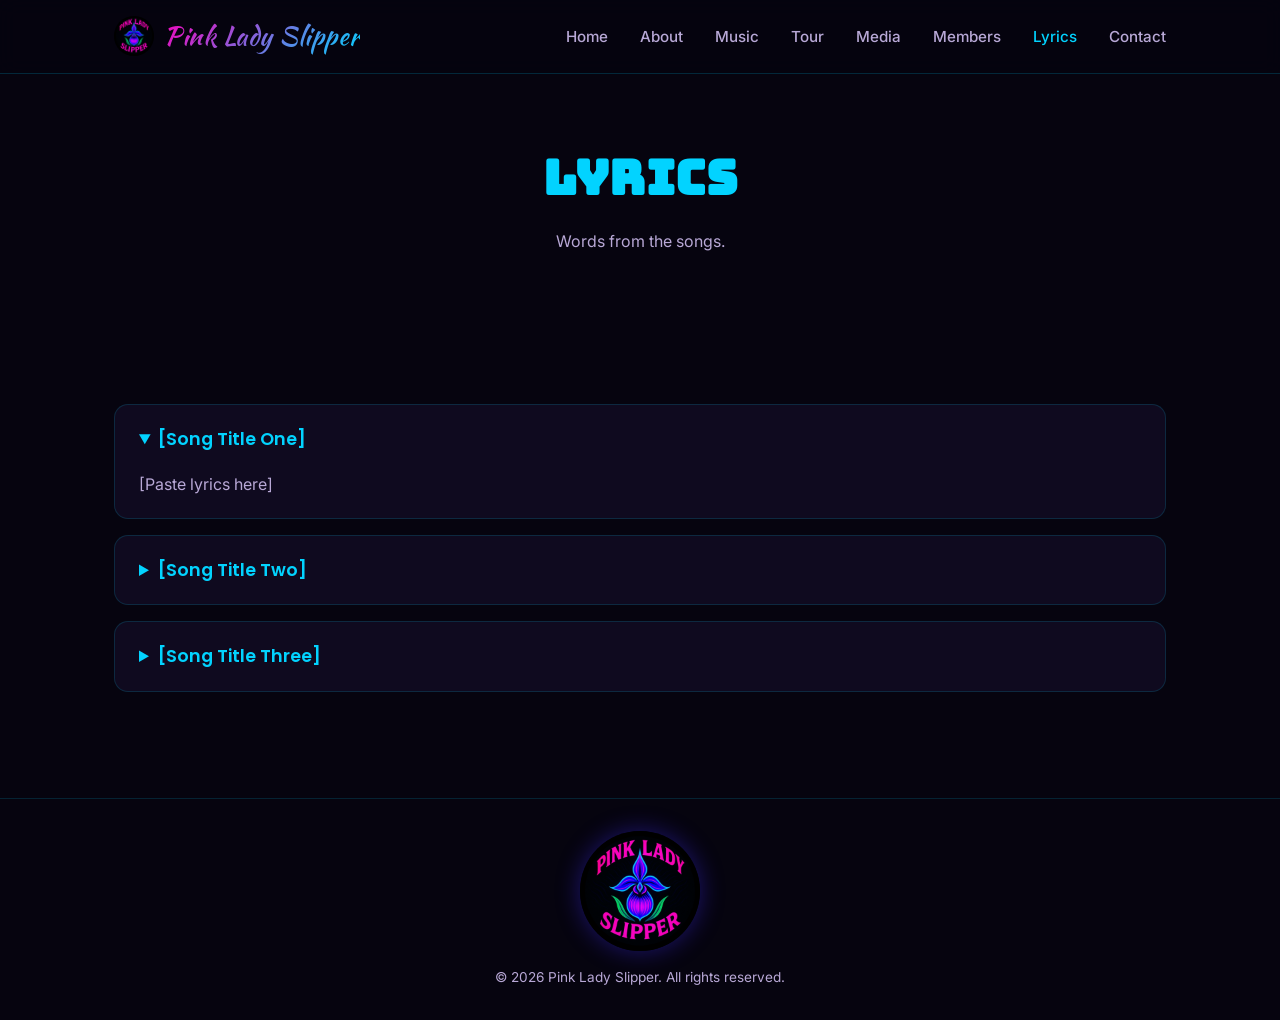
==== lyrics.html @ 51629873 "Rename Gallery to Media, add Members and Lyrics pages Adds members.html and lyrics.html as new pages" ====
<!DOCTYPE html>
<html lang="en">
<head>
  <meta charset="UTF-8" />
  <meta name="viewport" content="width=device-width, initial-scale=1.0" />
  <title>Lyrics — Pink Lady Slipper</title>
  <meta name="description" content="Song lyrics from Pink Lady Slipper." />
  <link rel="preconnect" href="https://fonts.googleapis.com" />
  <link rel="preconnect" href="https://fonts.gstatic.com" crossorigin />
  <link href="https://fonts.googleapis.com/css2?family=Kaushan+Script&family=Bungee&family=Poppins:wght@600;700;800&family=Inter:wght@400;500;600&display=swap" rel="stylesheet" />
  <link rel="stylesheet" href="styles.css" />
</head>
<body>

  <!-- NAV -->
  <header class="site-header">
    <nav class="navbar">
      <a href="index.html#home" class="logo-group">
        <img src="images/logo.webp" alt="Pink Lady Slipper" class="badge-mark badge-mark-small" />
        <span class="logo">Pink Lady Slipper</span>
      </a>
      <button class="nav-toggle" id="navToggle" aria-label="Toggle navigation" aria-expanded="false">
        <span></span><span></span><span></span>
      </button>
      <ul class="nav-links" id="navLinks">
        <li><a href="index.html#home">Home</a></li>
        <li><a href="index.html#about">About</a></li>
        <li><a href="index.html#music">Music</a></li>
        <li><a href="index.html#tour">Tour</a></li>
        <li><a href="index.html#media">Media</a></li>
        <li><a href="members.html">Members</a></li>
        <li><a href="lyrics.html" class="active">Lyrics</a></li>
        <li><a href="index.html#contact">Contact</a></li>
      </ul>
    </nav>
  </header>

  <!-- PAGE HEADER -->
  <section class="page-header">
    <div class="container">
      <h1 class="page-title">Lyrics</h1>
      <p class="page-subtitle">Words from the songs.</p>
    </div>
  </section>

  <!-- LYRICS -->
  <section class="section">
    <div class="container">
      <!--
        TODO: Add your own songs below. Each .lyrics-entry is one song —
        replace the placeholder title and paste your lyrics into the
        .lyrics-body <pre> block, keeping line breaks as-is.
      -->
      <details class="lyrics-entry" open>
        <summary class="lyrics-title">[Song Title One]</summary>
        <pre class="lyrics-body">[Paste lyrics here]</pre>
      </details>

      <details class="lyrics-entry">
        <summary class="lyrics-title">[Song Title Two]</summary>
        <pre class="lyrics-body">[Paste lyrics here]</pre>
      </details>

      <details class="lyrics-entry">
        <summary class="lyrics-title">[Song Title Three]</summary>
        <pre class="lyrics-body">[Paste lyrics here]</pre>
      </details>
    </div>
  </section>

  <footer class="site-footer">
    <img src="images/logo.webp" alt="Pink Lady Slipper" class="badge-mark badge-mark-large" />
    <p>&copy; <span id="year"></span> Pink Lady Slipper. All rights reserved.</p>
  </footer>

  <script src="script.js"></script>
</body>
</html>
---- styles.css ----
:root {
  --color-bg: #06040f;
  --color-bg-alt: #0f0a1f;
  --color-primary: #f602bc;
  --color-secondary: #02d3ff;
  --color-accent: #02d565;
  --color-maroon: #b0128f;
  --color-cream: #f5f0ff;
  --color-neon-blue: #3d2bff;
  --color-neon-purple: #7b2ffc;
  --color-neon-green: #02d565;
  --color-badge-bg: #050308;
  --color-text: #f7f2ff;
  --color-text-muted: #b8a8d6;
  --font-script: 'Kaushan Script', cursive;
  --font-poster: 'Bungee', sans-serif;
  --font-display: 'Poppins', sans-serif;
  --font-body: 'Inter', sans-serif;
  --max-width: 1100px;
}

* {
  box-sizing: border-box;
  margin: 0;
  padding: 0;
}

html {
  scroll-behavior: smooth;
}

body {
  background: var(--color-bg);
  color: var(--color-text);
  font-family: var(--font-body);
  line-height: 1.6;
}

img {
  max-width: 100%;
  display: block;
}

a {
  color: inherit;
  text-decoration: none;
}

.container {
  max-width: var(--max-width);
  margin: 0 auto;
  padding: 0 24px;
}

/* Buttons */
.btn {
  display: inline-block;
  padding: 14px 28px;
  border-radius: 999px;
  font-weight: 600;
  font-family: var(--font-display);
  transition: transform 0.2s ease, box-shadow 0.2s ease;
  border: 2px solid transparent;
}

.btn:hover {
  transform: translateY(-2px);
}

.btn-primary {
  background: linear-gradient(135deg, var(--color-primary), var(--color-secondary));
  color: #10061a;
  box-shadow: 0 8px 24px rgba(246, 2, 188, 0.35);
  border: none;
  padding: 16px 30px;
}

.btn-outline {
  border-color: var(--color-secondary);
  color: var(--color-secondary);
}

.btn-outline:hover {
  background: var(--color-secondary);
  color: #10061a;
}

.btn-small {
  padding: 10px 20px;
  font-size: 0.85rem;
  background: var(--color-accent);
  color: var(--color-cream);
  border: none;
}

.btn-small:hover {
  background: var(--color-maroon);
}

/* Header / Nav */
.site-header {
  position: fixed;
  top: 0;
  left: 0;
  right: 0;
  z-index: 100;
  background: rgba(6, 4, 15, 0.82);
  backdrop-filter: blur(10px);
  border-bottom: 1px solid rgba(2, 211, 255, 0.18);
}

.navbar {
  max-width: var(--max-width);
  margin: 0 auto;
  display: flex;
  align-items: center;
  justify-content: space-between;
  padding: 16px 24px;
}

.logo-group {
  display: flex;
  align-items: center;
  gap: 10px;
}

.logo {
  font-family: var(--font-script);
  font-weight: 400;
  font-size: 1.6rem;
  letter-spacing: 0.5px;
  background: linear-gradient(135deg, var(--color-primary), var(--color-secondary));
  -webkit-background-clip: text;
  background-clip: text;
  color: transparent;
}

/* Badge mark */
.badge-mark {
  border-radius: 50%;
  object-fit: cover;
}

.badge-mark-small {
  width: 40px;
  height: 40px;
  flex-shrink: 0;
}

.badge-mark-large {
  width: 120px;
  height: 120px;
  margin: 0 auto 16px;
  display: block;
  box-shadow: 0 0 24px rgba(61, 43, 255, 0.4);
}

.nav-links {
  display: flex;
  gap: 32px;
  list-style: none;
}

.nav-links a {
  font-weight: 500;
  font-size: 0.95rem;
  color: var(--color-text-muted);
  transition: color 0.2s ease;
}

.nav-links a:hover {
  color: var(--color-secondary);
}

.nav-toggle {
  display: none;
  flex-direction: column;
  gap: 5px;
  background: none;
  border: none;
  cursor: pointer;
  padding: 4px;
}

.nav-toggle span {
  width: 24px;
  height: 2px;
  background: var(--color-text);
  border-radius: 2px;
}

/* Hero */
.hero {
  position: relative;
  min-height: 100vh;
  display: flex;
  align-items: center;
  justify-content: center;
  text-align: center;
  padding: 100px 24px 60px;
  overflow: hidden;
  background:
    radial-gradient(circle at 20% 15%, rgba(246, 2, 188, 0.35), transparent 50%),
    radial-gradient(circle at 80% 85%, rgba(61, 43, 255, 0.35), transparent 55%),
    radial-gradient(circle at 50% 50%, rgba(2, 213, 101, 0.15), transparent 60%),
    var(--color-bg);
}

.hero::before {
  content: '';
  position: absolute;
  inset: 0;
  background-image:
    radial-gradient(1.5px 1.5px at 10% 20%, var(--color-cream), transparent),
    radial-gradient(1.5px 1.5px at 25% 60%, var(--color-cream), transparent),
    radial-gradient(2px 2px at 40% 30%, var(--color-cream), transparent),
    radial-gradient(1.5px 1.5px at 60% 15%, var(--color-cream), transparent),
    radial-gradient(2px 2px at 75% 45%, var(--color-cream), transparent),
    radial-gradient(1.5px 1.5px at 85% 75%, var(--color-cream), transparent),
    radial-gradient(1.5px 1.5px at 15% 85%, var(--color-cream), transparent),
    radial-gradient(2px 2px at 55% 90%, var(--color-cream), transparent),
    radial-gradient(1.5px 1.5px at 92% 25%, var(--color-cream), transparent);
  opacity: 0.5;
  pointer-events: none;
}

.hero-content {
  position: relative;
  z-index: 1;
}

.hero-content h1 {
  font-family: var(--font-script);
  font-weight: 400;
  font-size: clamp(2.8rem, 9vw, 6rem);
  letter-spacing: 1px;
  background: linear-gradient(135deg, var(--color-cream), var(--color-secondary), var(--color-primary));
  -webkit-background-clip: text;
  background-clip: text;
  color: transparent;
  line-height: 1.15;
}

.tagline {
  margin-top: 20px;
  font-size: clamp(1rem, 2.5vw, 1.3rem);
  color: var(--color-text-muted);
}

.hero-buttons {
  margin-top: 36px;
  display: flex;
  gap: 18px;
  justify-content: center;
  flex-wrap: wrap;
}

/* Sections */
.section {
  padding: 90px 0;
}

.section-alt {
  background: var(--color-bg-alt);
}

.section-title {
  font-family: var(--font-poster);
  font-size: clamp(1.5rem, 3.4vw, 2.3rem);
  font-weight: 400;
  letter-spacing: 0.5px;
  margin-bottom: 16px;
  color: var(--color-secondary);
}

.section-subtitle {
  color: var(--color-text-muted);
  margin-bottom: 40px;
  max-width: 560px;
}

/* About */
.about-grid {
  display: grid;
  grid-template-columns: 1fr 1.4fr;
  gap: 48px;
  align-items: center;
}

.about-text p {
  color: var(--color-text-muted);
  margin-bottom: 18px;
}

/* Placeholder photos */
.photo-placeholder {
  background: var(--color-cream);
  border: 2px dashed var(--color-maroon);
  border-radius: 10px;
  display: flex;
  align-items: center;
  justify-content: center;
  color: var(--color-maroon);
  font-family: var(--font-display);
  font-weight: 600;
  min-height: 280px;
  text-align: center;
}

.photo-placeholder.square {
  min-height: 240px;
  aspect-ratio: 1 / 1;
}

.about-photo-img {
  width: 100%;
  border-radius: 10px;
  border: 2px solid var(--color-maroon);
  object-fit: cover;
  box-shadow: 0 0 24px rgba(123, 47, 252, 0.3);
}

/* Music */
.music-grid {
  display: grid;
  grid-template-columns: repeat(auto-fit, minmax(240px, 1fr));
  gap: 32px;
}

.release-card h3 {
  margin-top: 18px;
  font-family: var(--font-display);
  font-size: 1.2rem;
}

.release-meta {
  color: var(--color-text-muted);
  font-size: 0.9rem;
  margin: 6px 0 16px;
}

.release-links {
  display: flex;
  gap: 10px;
  flex-wrap: wrap;
}

/* Tour */
.tour-list {
  list-style: none;
  display: flex;
  flex-direction: column;
  gap: 12px;
}

.tour-date {
  display: flex;
  align-items: center;
  gap: 24px;
  padding: 20px 24px;
  background: var(--color-bg-alt);
  border-radius: 14px;
  border: 1px solid rgba(2, 211, 255, 0.15);
  border-left: 3px solid var(--color-accent);
  flex-wrap: wrap;
}

.tour-date .date {
  font-family: var(--font-display);
  font-weight: 700;
  color: var(--color-secondary);
  min-width: 130px;
}

.tour-date .venue {
  flex: 1;
  color: var(--color-text);
}

/* Media */
.media-grid {
  display: grid;
  grid-template-columns: repeat(auto-fit, minmax(200px, 1fr));
  gap: 20px;
}

.media-item {
  min-height: 220px;
  border-radius: 12px;
}

/* Contact */
.contact-grid {
  display: flex;
  flex-direction: column;
  align-items: flex-start;
  gap: 24px;
}

.social-links {
  display: flex;
  gap: 24px;
  flex-wrap: wrap;
}

.social-links a {
  color: var(--color-text-muted);
  font-weight: 600;
  transition: color 0.2s ease;
}

.social-links a:hover {
  color: var(--color-primary);
}

/* Page header (secondary pages) */
.page-header {
  padding: 140px 0 60px;
  text-align: center;
}

.page-title {
  font-family: var(--font-poster);
  font-size: clamp(2rem, 5vw, 3rem);
  color: var(--color-secondary);
  letter-spacing: 0.5px;
}

.page-subtitle {
  margin-top: 12px;
  color: var(--color-text-muted);
}

/* Members */
.member-grid {
  display: grid;
  grid-template-columns: repeat(auto-fit, minmax(240px, 1fr));
  gap: 40px;
}

.member-card h3 {
  margin-top: 18px;
  font-family: var(--font-display);
  font-size: 1.2rem;
}

.member-role {
  color: var(--color-secondary);
  font-size: 0.9rem;
  font-weight: 600;
  margin: 6px 0 12px;
}

.member-bio {
  color: var(--color-text-muted);
}

/* Lyrics */
.lyrics-entry {
  background: var(--color-bg-alt);
  border: 1px solid rgba(2, 211, 255, 0.15);
  border-radius: 14px;
  padding: 20px 24px;
  margin-bottom: 16px;
}

.lyrics-title {
  font-family: var(--font-display);
  font-weight: 600;
  font-size: 1.1rem;
  color: var(--color-secondary);
  cursor: pointer;
}

.lyrics-body {
  margin-top: 16px;
  color: var(--color-text-muted);
  font-family: var(--font-body);
  white-space: pre-wrap;
  line-height: 1.8;
}

/* Nav active state */
.nav-links a.active {
  color: var(--color-secondary);
}

/* Footer */
.site-footer {
  text-align: center;
  padding: 32px 24px;
  color: var(--color-text-muted);
  font-size: 0.85rem;
  border-top: 1px solid rgba(2, 211, 255, 0.15);
}

/* Responsive */
@media (max-width: 768px) {
  .nav-toggle {
    display: flex;
  }

  .nav-links {
    position: absolute;
    top: 100%;
    left: 0;
    right: 0;
    background: var(--color-bg-alt);
    flex-direction: column;
    align-items: center;
    padding: 24px;
    gap: 20px;
    display: none;
  }

  .nav-links.open {
    display: flex;
  }

  .about-grid {
    grid-template-columns: 1fr;
  }
}
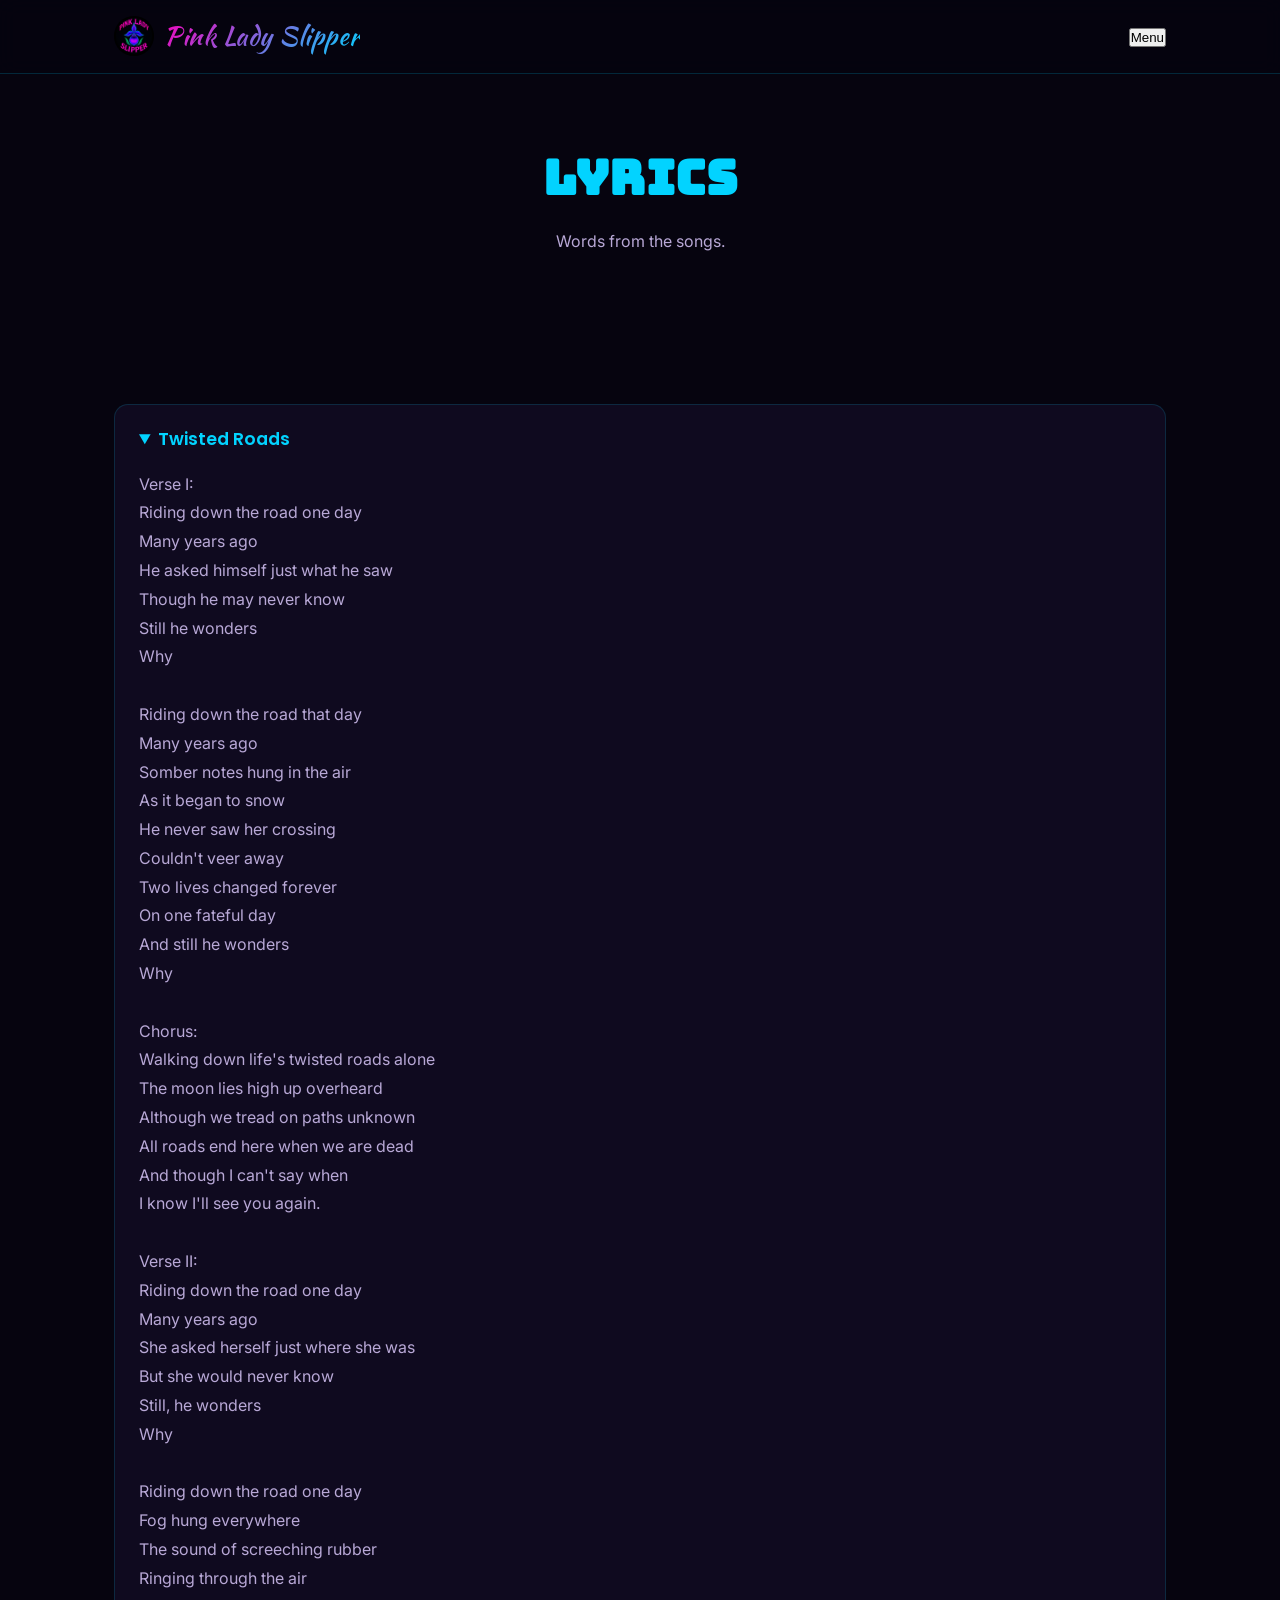
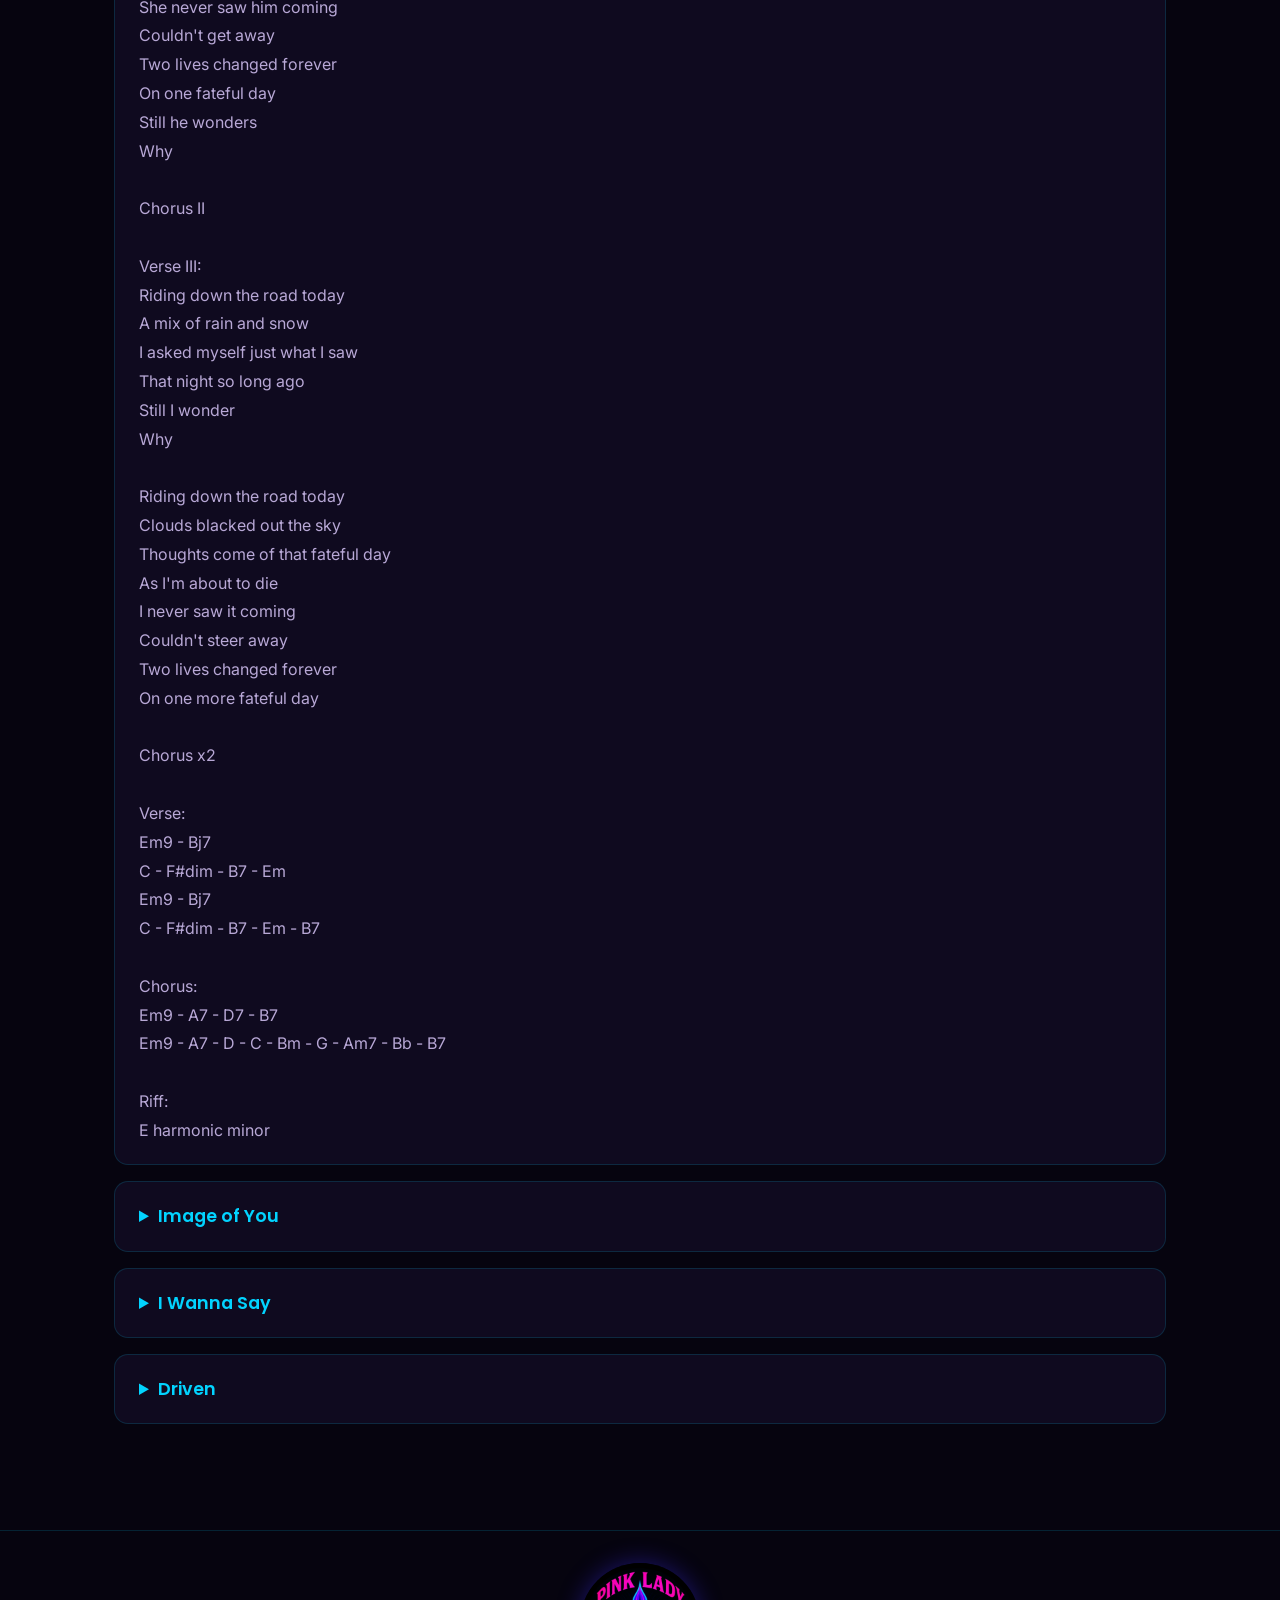
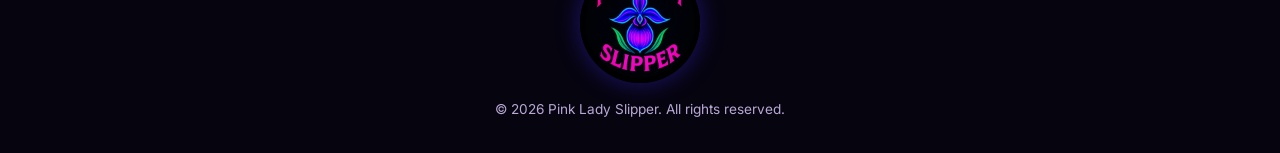
==== commit 66e36d1a: "Add The Trail: QR scavenger hunt Worker (D1) and inert-by-host menu link Co-Authored-By: Claude Sonn" ====
--- a/lyrics.html
+++ b/lyrics.html
@@ -5,6 +5,15 @@
   <meta name="viewport" content="width=device-width, initial-scale=1.0" />
   <title>Lyrics — Pink Lady Slipper</title>
   <meta name="description" content="Song lyrics from Pink Lady Slipper." />
+  <meta property="og:type" content="website" />
+  <meta property="og:title" content="Lyrics — Pink Lady Slipper" />
+  <meta property="og:description" content="Song lyrics from Pink Lady Slipper." />
+  <meta property="og:url" content="https://pinkladyslipper.net/lyrics" />
+  <meta property="og:image" content="https://pinkladyslipper.net/images/og-logo.jpg" />
+  <meta name="twitter:card" content="summary_large_image" />
+  <meta name="twitter:title" content="Lyrics — Pink Lady Slipper" />
+  <meta name="twitter:description" content="Song lyrics from Pink Lady Slipper." />
+  <meta name="twitter:image" content="https://pinkladyslipper.net/images/og-logo.jpg" />
   <link rel="preconnect" href="https://fonts.googleapis.com" />
   <link rel="preconnect" href="https://fonts.gstatic.com" crossorigin />
   <link href="https://fonts.googleapis.com/css2?family=Kaushan+Script&family=Bungee&family=Poppins:wght@600;700;800&family=Inter:wght@400;500;600&display=swap" rel="stylesheet" />
@@ -19,19 +28,23 @@
         <img src="images/logo.webp" alt="Pink Lady Slipper" class="badge-mark badge-mark-small" />
         <span class="logo">Pink Lady Slipper</span>
       </a>
-      <button class="nav-toggle" id="navToggle" aria-label="Toggle navigation" aria-expanded="false">
-        <span></span><span></span><span></span>
-      </button>
-      <ul class="nav-links" id="navLinks">
-        <li><a href="index.html#home">Home</a></li>
-        <li><a href="index.html#about">About</a></li>
-        <li><a href="index.html#music">Music</a></li>
-        <li><a href="index.html#tour">Tour</a></li>
-        <li><a href="index.html#media">Media</a></li>
-        <li><a href="members.html">Members</a></li>
-        <li><a href="lyrics.html" class="active">Lyrics</a></li>
-        <li><a href="index.html#contact">Contact</a></li>
-      </ul>
+      <div class="nav-menu">
+        <button class="menu-toggle" id="menuToggle" aria-expanded="false" aria-controls="menuPanel">
+          <span class="menu-icon" aria-hidden="true"><span></span><span></span><span></span></span>
+          <span class="menu-label">Menu</span>
+        </button>
+        <ul class="menu-panel" id="menuPanel" hidden>
+          <li><a href="index.html#home">Home</a></li>
+          <li><a href="index.html#about">About</a></li>
+          <li><a href="music.html">Music</a></li>
+          <li><a href="index.html#tour">Tour</a></li>
+          <li><a href="media.html">Media</a></li>
+          <li><a href="members.html">Members</a></li>
+          <li><a href="lyrics.html" class="active">Lyrics</a></li>
+          <li id="trailItem" hidden><a href="#" id="trailLink">The Trail</a></li>
+          <li><a href="index.html#contact">Contact</a></li>
+        </ul>
+      </div>
     </nav>
   </header>
 
@@ -46,24 +59,276 @@
   <!-- LYRICS -->
   <section class="section">
     <div class="container">
-      <!--
-        TODO: Add your own songs below. Each .lyrics-entry is one song —
-        replace the placeholder title and paste your lyrics into the
-        .lyrics-body <pre> block, keeping line breaks as-is.
-      -->
       <details class="lyrics-entry" open>
-        <summary class="lyrics-title">[Song Title One]</summary>
-        <pre class="lyrics-body">[Paste lyrics here]</pre>
+        <summary class="lyrics-title">Twisted Roads</summary>
+        <pre class="lyrics-body">Verse I:
+Riding down the road one day
+Many years ago
+He asked himself just what he saw
+Though he may never know
+Still he wonders
+Why
+
+Riding down the road that day
+Many years ago
+Somber notes hung in the air
+As it began to snow
+He never saw her crossing
+Couldn't veer away
+Two lives changed forever
+On one fateful day
+And still he wonders
+Why
+
+Chorus:
+Walking down life's twisted roads alone
+The moon lies high up overheard
+Although we tread on paths unknown
+All roads end here when we are dead
+And though I can't say when
+I know I'll see you again.
+
+Verse II:
+Riding down the road one day
+Many years ago
+She asked herself just where she was
+But she would never know
+Still, he wonders
+Why
+
+Riding down the road one day
+Fog hung everywhere
+The sound of screeching rubber
+Ringing through the air
+She never saw him coming
+Couldn't get away
+Two lives changed forever
+On one fateful day
+Still he wonders
+Why
+
+Chorus II
+
+Verse III:
+Riding down the road today
+A mix of rain and snow
+I asked myself just what I saw
+That night so long ago
+Still I wonder
+Why
+
+Riding down the road today
+Clouds blacked out the sky
+Thoughts come of that fateful day
+As I'm about to die
+I never saw it coming
+Couldn't steer away
+Two lives changed forever
+On one more fateful day
+
+Chorus x2
+
+Verse:
+Em9 - Bj7
+C - F#dim - B7 - Em
+Em9 - Bj7
+C - F#dim - B7 - Em - B7
+
+Chorus:
+Em9 - A7 - D7 - B7
+Em9 - A7 - D - C - Bm - G - Am7 - Bb - B7
+
+Riff:
+E harmonic minor</pre>
       </details>
 
       <details class="lyrics-entry">
-        <summary class="lyrics-title">[Song Title Two]</summary>
-        <pre class="lyrics-body">[Paste lyrics here]</pre>
+        <summary class="lyrics-title">Image of You</summary>
+        <pre class="lyrics-body">Verse:
+What happened to us?
+We've fallen so far.
+We used to sit and discuss
+Actuality under the stars.
+I can still recall
+When I fell for you.
+What kept me enthralled
+Was an Image of You
+
+Chorus:
+It's not your fault you fell short of
+What I never thought you'd do
+I see now that I fell in love
+With an Image of You
+
+Verse:
+Inspired to laughter
+At the sound of my voice.
+You'd never leave me after
+If you would have the choice.
+Now I can't say a word
+That doesn't get to you
+The temper I've stirred
+Opposes my image of you.
+
+Chorus
+
+Verse:
+I imagine your stare.
+And the joy that it brought
+How you stroked my hair
+When my gaze you had sought.
+But now all I see
+Is resentment in your eyes.
+Though your image is not me
+It's still so hard to say goodbye.
+
+Chorus
+
+Bridge:
+What you never had to start
+Is impossible to lose.
+Though it pains my lonesome heart.
+I know that image is not you.
+
+Chorus x2
+
+Verse
+A - Bm - C#m - Bm
+
+Chorus
+A - E - D
+A - G - D
+
+Bridge
+Bm - A
+Bm - A - E
+Bm - A
+G - F# - G - F# -G - F# -G - F# - D</pre>
       </details>
 
       <details class="lyrics-entry">
-        <summary class="lyrics-title">[Song Title Three]</summary>
-        <pre class="lyrics-body">[Paste lyrics here]</pre>
+        <summary class="lyrics-title">I Wanna Say</summary>
+        <pre class="lyrics-body">(B Locrian &amp; G Lydian)
+
+Verse:
+You're going back on your
+Oh just like you always do (Always do)
+Spewing bullshit and lies
+Why can't you just tell the truth (Tell the truth)
+You've got me losin' my mind
+What am I supposed to do (Supposed to do)
+Your brain is full of delusions
+Boy, the only problem is you
+
+Chorus:
+I wanna say
+So many things
+That I can't say to your face
+I don't wanna wait
+Until the day
+That I finally break away
+From the hold
+You have on me
+I'll be independent and free
+On my own, just me
+
+Verse:
+Remember that day in November
+Oh, I waited up all night (Up all night)
+Yeah, you forgot my birthday
+But you've got to gift for fighting (Gift for fight)
+Head down I walked out the door
+Soon as I had you in my sight (In my sight)
+You kick and scream and you're crying
+Baby please just stay a while.
+
+Chorus
+
+Verse
+
+Chorus
+
+Verse:
+Bm7 - Cmaj7
+Bm7 - Em7 - Fmaj7
+Bm7 - Cmaj7
+Bm7 - G7 - A7
+
+Chorus:
+G7 - Dm7 - Am7 - Fmaj7 - Em7
+G7 - Dm7 - Am7 - Fmaj7 - Cmaj7
+G7 - Dm7 - Am7 - Fmaj7 - Em7
+G7 - Dm7 - Am7 - Fmaj7 - Cmaj7
+
+Turnaround:
+Em7 - Bm7 - Dmaj7 - G7 - Am7 - Bb7</pre>
+      </details>
+
+      <details class="lyrics-entry">
+        <summary class="lyrics-title">Driven</summary>
+        <pre class="lyrics-body">Verse 1
+Rob was a man
+With a terrible itch
+Thirst for money and power was his greatest glitch.
+Money's what he drank,
+Money's what he breathed,
+Ain't got time to rest, Money's what he dreamed.
+What he made in a day,
+More than me in a year.
+But that's not enough, he'll keep grinding those gears.
+Without a second though,
+He'll bait and switch.
+He steals from the poor, to give to the rich!
+And he wonders why,
+We all turn to crime.
+But it don't matter as long as he sees that extra dime.
+
+Chorus
+Those not content with what they've got
+Won't be content with what they want.
+For greed is a bottomless pit.
+Don't drag me down into it.
+
+Verse 2
+Rob was a man,
+With a terminal disease.
+He'll do just what he wants, he'll do just what he please.
+Some call it greed
+Some call it lust
+One hand in my pocket, asking for my trust
+So self-assured
+With every move he makes
+But you can't buy Karma donating for tax breaks
+Rob had the means
+To satisfy all men's needs
+Try and tell him that he'd say, "What's in it for me?"
+But it don't stop with wealth
+He wants people, too
+So you better watch out, don't let him buy you.
+
+Chorus
+Those not content with what they've got
+Won't be content with what they want.
+For greed is a bottomless pit.
+Don't drag me down into it.
+
+Or climb on me to reach the top
+All to see your bill fold swell
+Uncontrolled growth that just won't stop
+That's what we call a cancer cell.
+
+Those not content with what they've got
+Won't be content with what they want.
+For greed is a bottomless pit.
+Don't drag me down into it.
+
+Chorus
+
+Verse:
+Bm - E7 - F#7
+
+Chorus:
+Bm - E7 - F#7 - D - A</pre>
       </details>
     </div>
   </section>
--- a/styles.css
+++ b/styles.css
@@ -404,13 +404,18 @@
 }
 
 .social-links a {
-  color: var(--color-text-muted);
-  font-weight: 600;
+  display: inline-flex;
+  color: var(--color-text-muted);
   transition: color 0.2s ease;
 }
 
 .social-links a:hover {
   color: var(--color-primary);
+}
+
+.social-links svg {
+  width: 26px;
+  height: 26px;
 }
 
 /* Page header (secondary pages) */
@@ -436,6 +441,15 @@
   display: grid;
   grid-template-columns: repeat(auto-fit, minmax(240px, 1fr));
   gap: 40px;
+}
+
+.member-photo {
+  width: 100%;
+  aspect-ratio: 1 / 1;
+  object-fit: cover;
+  border-radius: 10px;
+  border: 2px solid var(--color-maroon);
+  box-shadow: 0 0 24px rgba(123, 47, 252, 0.3);
 }
 
 .member-card h3 {
